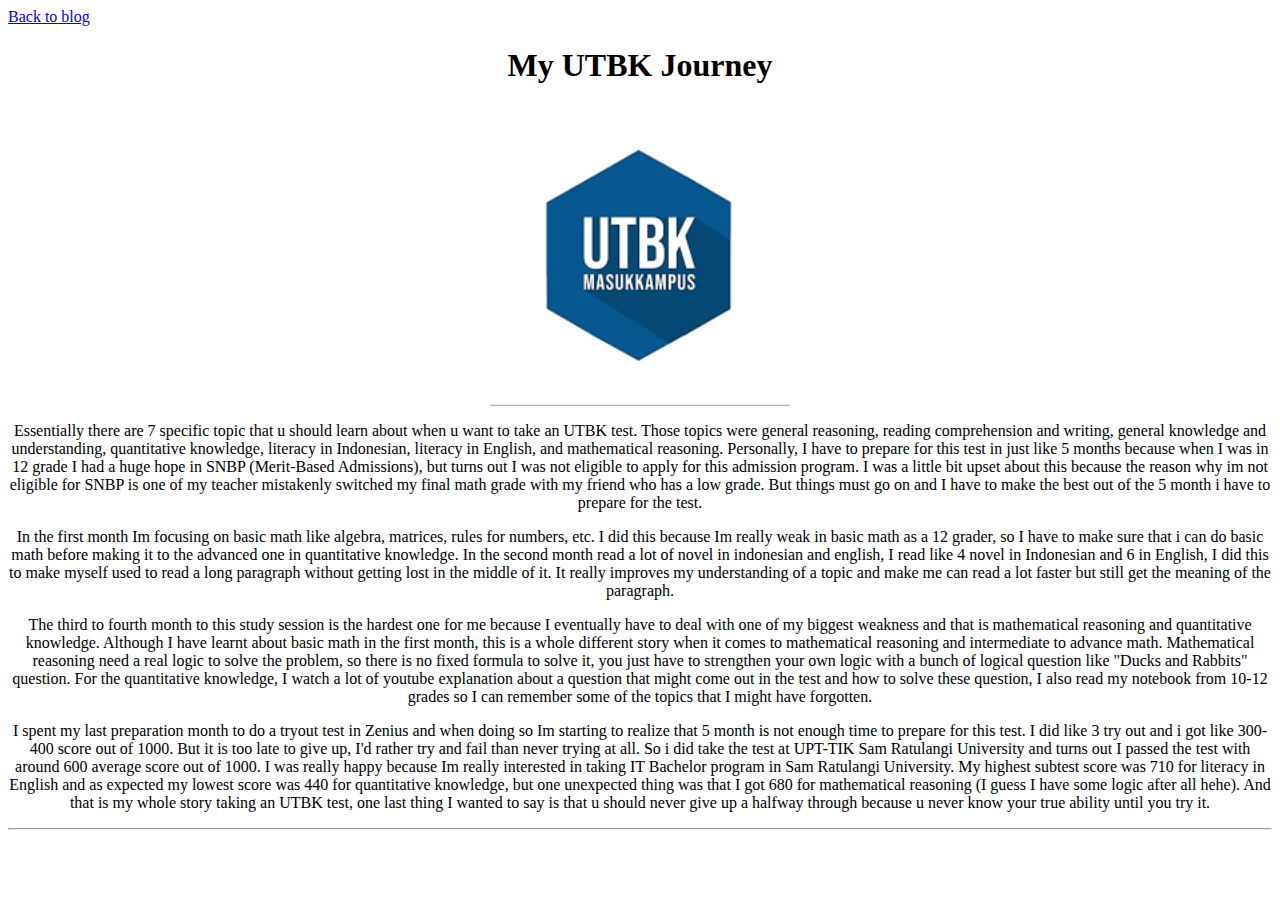
==== Article1.html @ 92f39251 "Init commit untuk memindahkan file-file html" ====
<!DOCTYPE html>
<html lang="en">
  <head>
    <meta charset="UTF-8" />
    <meta name="viewport" content="width=device-width, initial-scale=1.0" />
    <title>MyUTBKJourney</title>
  </head>
  <body>
    <a href="blog.html">Back to blog</a>
    <div align="center">
      <h1>My UTBK Journey</h1>
      <img
        src="Asset/Image/UtbkLogo.png"
        alt="UTBK"
        align="center"
        width="300"
      />

      <p>
        Essentially there are 7 specific topic that u should learn about when u
        want to take an UTBK test. Those topics were general reasoning, reading
        comprehension and writing, general knowledge and understanding,
        quantitative knowledge, literacy in Indonesian, literacy in English, and
        mathematical reasoning. Personally, I have to prepare for this test in
        just like 5 months because when I was in 12 grade I had a huge hope in
        SNBP (Merit-Based Admissions), but turns out I was not eligible to apply
        for this admission program. I was a little bit upset about this because
        the reason why im not eligible for SNBP is one of my teacher mistakenly
        switched my final math grade with my friend who has a low grade. But
        things must go on and I have to make the best out of the 5 month i have
        to prepare for the test.
      </p>

      <p>
        In the first month Im focusing on basic math like algebra, matrices,
        rules for numbers, etc. I did this because Im really weak in basic math
        as a 12 grader, so I have to make sure that i can do basic math before
        making it to the advanced one in quantitative knowledge. In the second
        month read a lot of novel in indonesian and english, I read like 4 novel
        in Indonesian and 6 in English, I did this to make myself used to read a
        long paragraph without getting lost in the middle of it. It really
        improves my understanding of a topic and make me can read a lot faster
        but still get the meaning of the paragraph.
      </p>

      <p>
        The third to fourth month to this study session is the hardest one for
        me because I eventually have to deal with one of my biggest weakness and
        that is mathematical reasoning and quantitative knowledge. Although I
        have learnt about basic math in the first month, this is a whole
        different story when it comes to mathematical reasoning and intermediate
        to advance math. Mathematical reasoning need a real logic to solve the
        problem, so there is no fixed formula to solve it, you just have to
        strengthen your own logic with a bunch of logical question like "Ducks
        and Rabbits" question. For the quantitative knowledge, I watch a lot of
        youtube explanation about a question that might come out in the test and
        how to solve these question, I also read my notebook from 10-12 grades
        so I can remember some of the topics that I might have forgotten.
      </p>

      <p>
        I spent my last preparation month to do a tryout test in Zenius and when
        doing so Im starting to realize that 5 month is not enough time to
        prepare for this test. I did like 3 try out and i got like 300-400 score
        out of 1000. But it is too late to give up, I'd rather try and fail than
        never trying at all. So i did take the test at UPT-TIK Sam Ratulangi
        University and turns out I passed the test with around 600 average score
        out of 1000. I was really happy because Im really interested in taking
        IT Bachelor program in Sam Ratulangi University. My highest subtest
        score was 710 for literacy in English and as expected my lowest score
        was 440 for quantitative knowledge, but one unexpected thing was that I
        got 680 for mathematical reasoning (I guess I have some logic after all
        hehe). And that is my whole story taking an UTBK test, one last thing I
        wanted to say is that u should never give up a halfway through because u
        never know your true ability until you try it.
      </p>

      <hr />
    </div>
  </body>
</html>
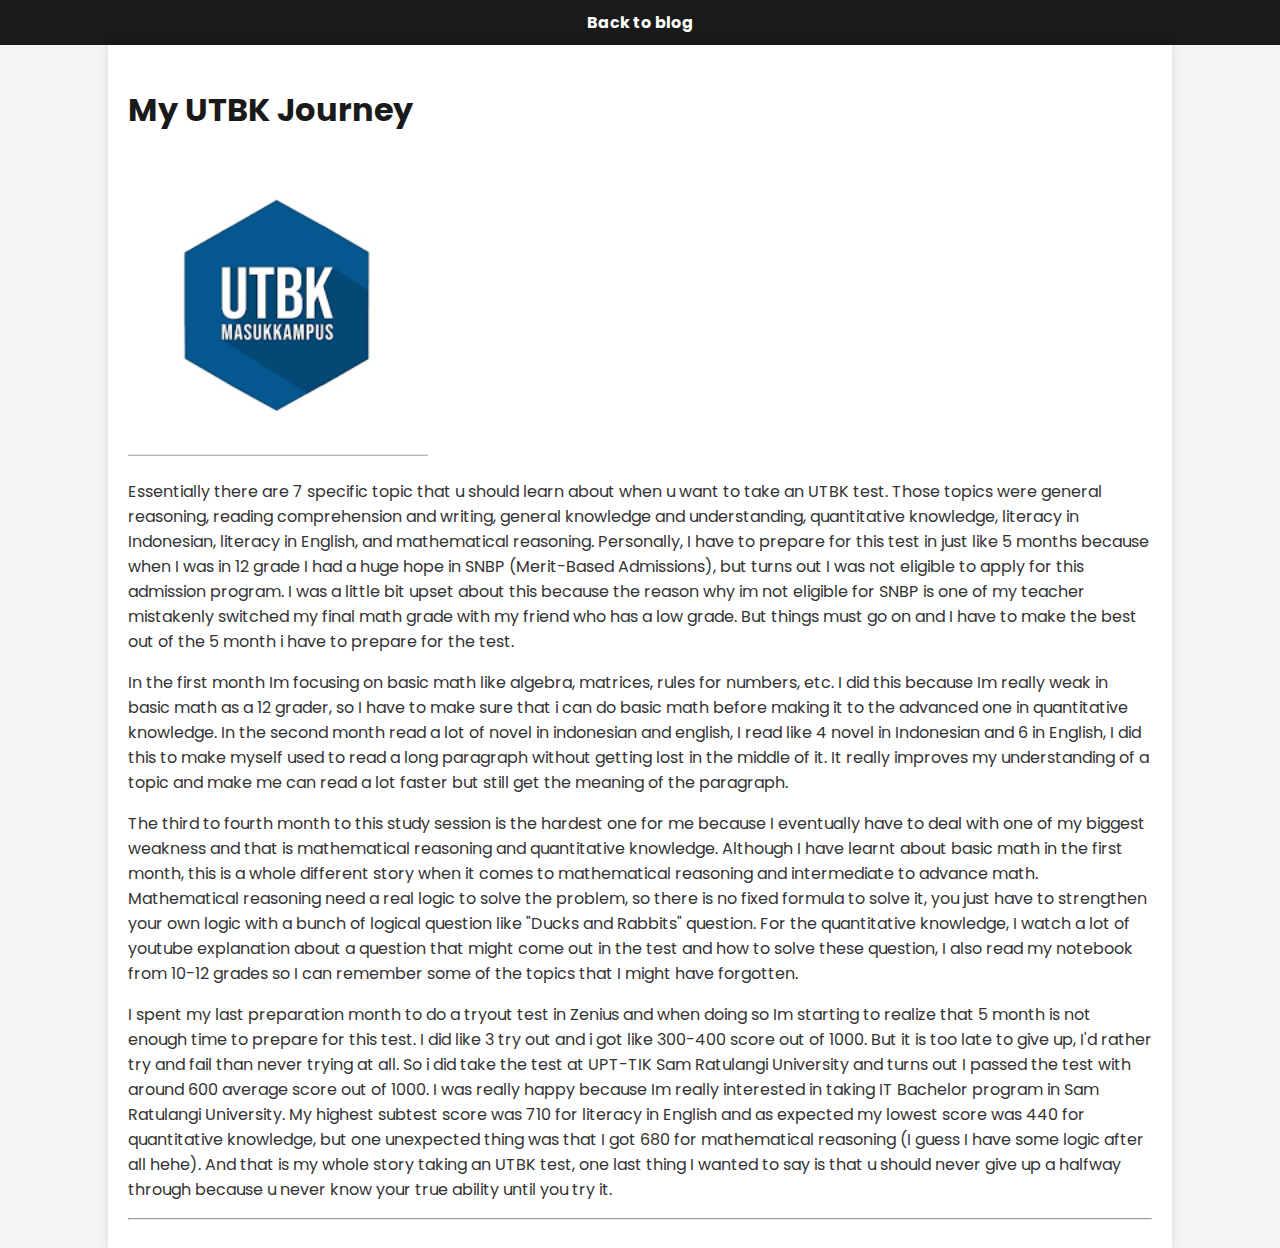
==== commit 3ac5f5da: "Menambahkan beberapa base untuk styling css kedepannya" ====
--- a/Article1.html
+++ b/Article1.html
@@ -1,81 +1,82 @@
 <!DOCTYPE html>
 <html lang="en">
-  <head>
+
+<head>
     <meta charset="UTF-8" />
     <meta name="viewport" content="width=device-width, initial-scale=1.0" />
-    <title>MyUTBKJourney</title>
-  </head>
-  <body>
-    <a href="blog.html">Back to blog</a>
-    <div align="center">
-      <h1>My UTBK Journey</h1>
-      <img
-        src="Asset/Image/UtbkLogo.png"
-        alt="UTBK"
-        align="center"
-        width="300"
-      />
+    <link rel="stylesheet" href="styles.css" />
+    <title>My UTBK Journey</title>
+</head>
 
-      <p>
-        Essentially there are 7 specific topic that u should learn about when u
-        want to take an UTBK test. Those topics were general reasoning, reading
-        comprehension and writing, general knowledge and understanding,
-        quantitative knowledge, literacy in Indonesian, literacy in English, and
-        mathematical reasoning. Personally, I have to prepare for this test in
-        just like 5 months because when I was in 12 grade I had a huge hope in
-        SNBP (Merit-Based Admissions), but turns out I was not eligible to apply
-        for this admission program. I was a little bit upset about this because
-        the reason why im not eligible for SNBP is one of my teacher mistakenly
-        switched my final math grade with my friend who has a low grade. But
-        things must go on and I have to make the best out of the 5 month i have
-        to prepare for the test.
-      </p>
+<body>
+    <nav>
+        <a href="blog.html">Back to blog</a>
+    </nav>
+    <div class="container">
+        <h1>My UTBK Journey</h1>
+        <img src="Asset/Image/UtbkLogo.png" alt="UTBK" width="300" />
 
-      <p>
-        In the first month Im focusing on basic math like algebra, matrices,
-        rules for numbers, etc. I did this because Im really weak in basic math
-        as a 12 grader, so I have to make sure that i can do basic math before
-        making it to the advanced one in quantitative knowledge. In the second
-        month read a lot of novel in indonesian and english, I read like 4 novel
-        in Indonesian and 6 in English, I did this to make myself used to read a
-        long paragraph without getting lost in the middle of it. It really
-        improves my understanding of a topic and make me can read a lot faster
-        but still get the meaning of the paragraph.
-      </p>
+        <p>
+            Essentially there are 7 specific topic that u should learn about when u
+            want to take an UTBK test. Those topics were general reasoning, reading
+            comprehension and writing, general knowledge and understanding,
+            quantitative knowledge, literacy in Indonesian, literacy in English, and
+            mathematical reasoning. Personally, I have to prepare for this test in
+            just like 5 months because when I was in 12 grade I had a huge hope in
+            SNBP (Merit-Based Admissions), but turns out I was not eligible to apply
+            for this admission program. I was a little bit upset about this because
+            the reason why im not eligible for SNBP is one of my teacher mistakenly
+            switched my final math grade with my friend who has a low grade. But
+            things must go on and I have to make the best out of the 5 month i have
+            to prepare for the test.
+        </p>
 
-      <p>
-        The third to fourth month to this study session is the hardest one for
-        me because I eventually have to deal with one of my biggest weakness and
-        that is mathematical reasoning and quantitative knowledge. Although I
-        have learnt about basic math in the first month, this is a whole
-        different story when it comes to mathematical reasoning and intermediate
-        to advance math. Mathematical reasoning need a real logic to solve the
-        problem, so there is no fixed formula to solve it, you just have to
-        strengthen your own logic with a bunch of logical question like "Ducks
-        and Rabbits" question. For the quantitative knowledge, I watch a lot of
-        youtube explanation about a question that might come out in the test and
-        how to solve these question, I also read my notebook from 10-12 grades
-        so I can remember some of the topics that I might have forgotten.
-      </p>
+        <p>
+            In the first month Im focusing on basic math like algebra, matrices,
+            rules for numbers, etc. I did this because Im really weak in basic math
+            as a 12 grader, so I have to make sure that i can do basic math before
+            making it to the advanced one in quantitative knowledge. In the second
+            month read a lot of novel in indonesian and english, I read like 4 novel
+            in Indonesian and 6 in English, I did this to make myself used to read a
+            long paragraph without getting lost in the middle of it. It really
+            improves my understanding of a topic and make me can read a lot faster
+            but still get the meaning of the paragraph.
+        </p>
 
-      <p>
-        I spent my last preparation month to do a tryout test in Zenius and when
-        doing so Im starting to realize that 5 month is not enough time to
-        prepare for this test. I did like 3 try out and i got like 300-400 score
-        out of 1000. But it is too late to give up, I'd rather try and fail than
-        never trying at all. So i did take the test at UPT-TIK Sam Ratulangi
-        University and turns out I passed the test with around 600 average score
-        out of 1000. I was really happy because Im really interested in taking
-        IT Bachelor program in Sam Ratulangi University. My highest subtest
-        score was 710 for literacy in English and as expected my lowest score
-        was 440 for quantitative knowledge, but one unexpected thing was that I
-        got 680 for mathematical reasoning (I guess I have some logic after all
-        hehe). And that is my whole story taking an UTBK test, one last thing I
-        wanted to say is that u should never give up a halfway through because u
-        never know your true ability until you try it.
-      </p>
+        <p>
+            The third to fourth month to this study session is the hardest one for
+            me because I eventually have to deal with one of my biggest weakness and
+            that is mathematical reasoning and quantitative knowledge. Although I
+            have learnt about basic math in the first month, this is a whole
+            different story when it comes to mathematical reasoning and intermediate
+            to advance math. Mathematical reasoning need a real logic to solve the
+            problem, so there is no fixed formula to solve it, you just have to
+            strengthen your own logic with a bunch of logical question like "Ducks
+            and Rabbits" question. For the quantitative knowledge, I watch a lot of
+            youtube explanation about a question that might come out in the test and
+            how to solve these question, I also read my notebook from 10-12 grades
+            so I can remember some of the topics that I might have forgotten.
+        </p>
 
-      <hr />
+        <p>
+            I spent my last preparation month to do a tryout test in Zenius and when
+            doing so Im starting to realize that 5 month is not enough time to
+            prepare for this test. I did like 3 try out and i got like 300-400 score
+            out of 1000. But it is too late to give up, I'd rather try and fail than
+            never trying at all. So i did take the test at UPT-TIK Sam Ratulangi
+            University and turns out I passed the test with around 600 average score
+            out of 1000. I was really happy because Im really interested in taking
+            IT Bachelor program in Sam Ratulangi University. My highest subtest
+            score was 710 for literacy in English and as expected my lowest score
+            was 440 for quantitative knowledge, but one unexpected thing was that I
+            got 680 for mathematical reasoning (I guess I have some logic after all
+            hehe). And that is my whole story taking an UTBK test, one last thing I
+            wanted to say is that u should never give up a halfway through because u
+            never know your true ability until you try it.
+        </p>
+
+        <hr />
     </div>
-  </body>
+</body>
+
 </html>
--- a/styles.css
+++ b/styles.css
@@ -0,0 +1,163 @@
+/* Import Google Fonts */
+@import url('https://fonts.googleapis.com/css2?family=Poppins:wght@400;700&display=swap');
+
+/* General Styles */
+body {
+    font-family: 'Poppins', sans-serif;
+    margin: 0;
+    padding: 0;
+    background-color: #f4f4f4;
+    color: #333;
+    display: flex;
+    flex-direction: column;
+    min-height: 100vh;
+}
+
+h1,
+h2,
+h3 {
+    color: #1a1a1a;
+}
+
+a {
+    text-decoration: none;
+    color: #3498db;
+}
+
+a:hover {
+    color: #2980b9;
+}
+
+/* Navigation Styles */
+nav {
+    background-color: #1a1a1a;
+    color: #fff;
+    padding: 10px 0;
+    text-align: center;
+}
+
+nav a {
+    margin: 0 15px;
+    color: #fff;
+    font-weight: bold;
+}
+
+nav a:hover {
+    color: #ddd;
+}
+
+/* Container Styles */
+.container {
+    width: 80%;
+    margin: 0 auto;
+    padding: 20px;
+    background-color: #fff;
+    box-shadow: 0 0 10px rgba(0, 0, 0, 0.1);
+    flex: 1;
+}
+
+/* Header Styles */
+header {
+    text-align: center;
+    padding: 50px 0;
+    background-color: #3498db;
+    color: #fff;
+}
+
+header h1 {
+    font-size: 2.5em;
+    margin-bottom: 10px;
+}
+
+header p {
+    font-size: 1.2em;
+    color: #f4f4f4;
+}
+
+/* Profile Image Styles */
+.profile-image {
+    width: 150px;
+    height: 150px;
+    border-radius: 50%;
+    margin: 20px auto;
+    display: block;
+    border: 5px solid #3498db;
+}
+
+/* Social Media Icons */
+.social-icons {
+    text-align: center;
+    margin-top: 20px;
+}
+
+.social-icons a {
+    margin: 0 10px;
+    color: #3498db;
+    font-size: 1.5em;
+}
+
+.social-icons a:hover {
+    color: #2980b9;
+}
+
+/* Footer Styles */
+footer {
+    text-align: center;
+    padding: 5px 0;
+    background-color: #1a1a1a;
+    color: #fff;
+    width: 100%;
+}
+
+/* Image Styles */
+img {
+    max-width: 100%;
+    height: auto;
+}
+
+/* Specific Page Styles */
+.about-me {
+    text-align: center;
+}
+
+.contact-info {
+    text-align: center;
+}
+
+.gallery {
+    display: flex;
+    flex-wrap: wrap;
+    justify-content: center;
+    gap: 20px;
+}
+
+.gallery .card {
+    border: 2px solid #000;
+    border-radius: 10px;
+    overflow: hidden;
+    flex: 1 1 calc(33.333% - 40px);
+    box-sizing: border-box;
+    display: flex;
+    align-items: center;
+    justify-content: center;
+    height: 200px;
+    /* Set a fixed height for all cards */
+}
+
+.gallery .card img {
+    max-width: 100%;
+    max-height: 100%;
+    object-fit: cover;
+}
+
+@media (max-width: 768px) {
+    .gallery .card {
+        flex: 1 1 calc(50% - 40px);
+    }
+}
+
+@media (max-width: 480px) {
+    .gallery .card {
+        flex: 1 1 calc(100% - 40px);
+    }
+}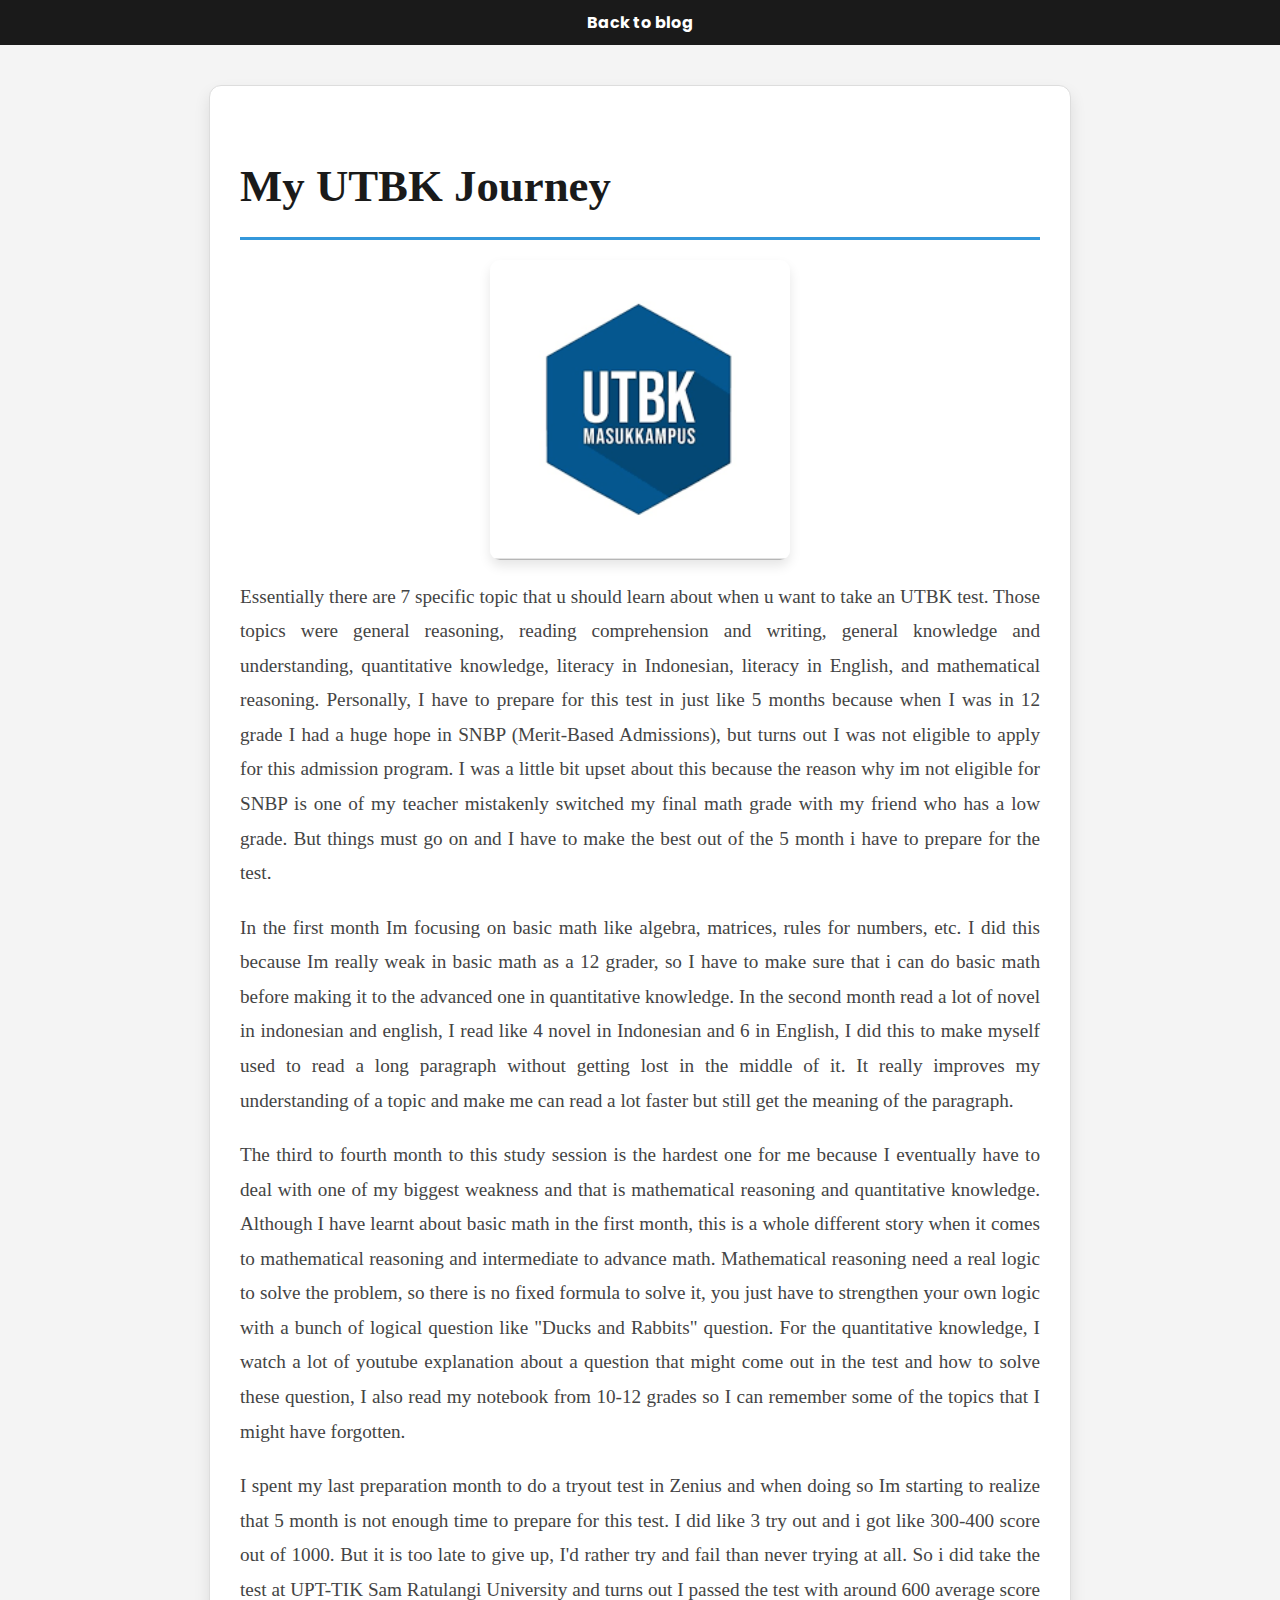
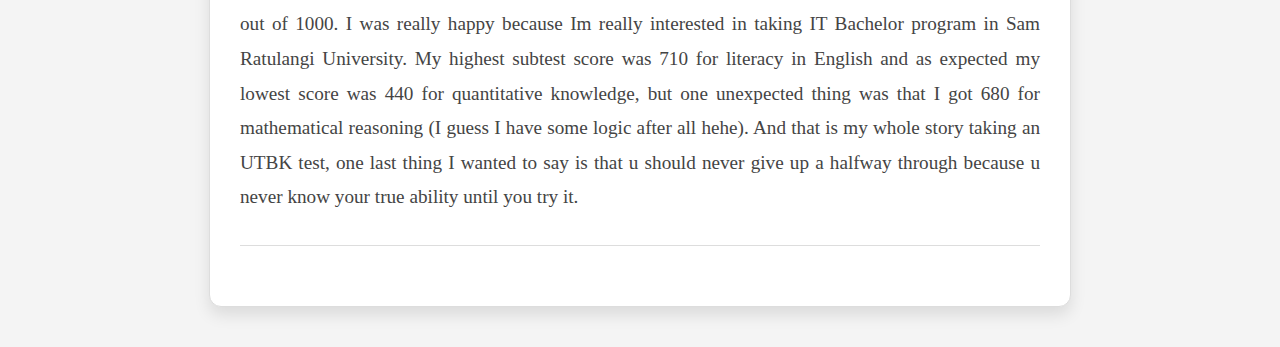
==== commit 5459c6c8: "Menambahkan style untuk article" ====
--- a/Article1.html
+++ b/Article1.html
@@ -1,82 +1,86 @@
 <!DOCTYPE html>
 <html lang="en">
+    <head>
+        <meta charset="UTF-8" />
+        <meta name="viewport" content="width=device-width, initial-scale=1.0" />
+        <link rel="stylesheet" href="styles.css" />
+        <title>My UTBK Journey</title>
+    </head>
 
-<head>
-    <meta charset="UTF-8" />
-    <meta name="viewport" content="width=device-width, initial-scale=1.0" />
-    <link rel="stylesheet" href="styles.css" />
-    <title>My UTBK Journey</title>
-</head>
+    <body>
+        <nav>
+            <a href="blog.html">Back to blog</a>
+        </nav>
+        <div class="article-container">
+            <h1>My UTBK Journey</h1>
+            <img src="Asset/Image/UtbkLogo.png" alt="UTBK" width="300" />
 
-<body>
-    <nav>
-        <a href="blog.html">Back to blog</a>
-    </nav>
-    <div class="container">
-        <h1>My UTBK Journey</h1>
-        <img src="Asset/Image/UtbkLogo.png" alt="UTBK" width="300" />
+            <p>
+                Essentially there are 7 specific topic that u should learn about
+                when u want to take an UTBK test. Those topics were general
+                reasoning, reading comprehension and writing, general knowledge
+                and understanding, quantitative knowledge, literacy in
+                Indonesian, literacy in English, and mathematical reasoning.
+                Personally, I have to prepare for this test in just like 5
+                months because when I was in 12 grade I had a huge hope in SNBP
+                (Merit-Based Admissions), but turns out I was not eligible to
+                apply for this admission program. I was a little bit upset about
+                this because the reason why im not eligible for SNBP is one of
+                my teacher mistakenly switched my final math grade with my
+                friend who has a low grade. But things must go on and I have to
+                make the best out of the 5 month i have to prepare for the test.
+            </p>
 
-        <p>
-            Essentially there are 7 specific topic that u should learn about when u
-            want to take an UTBK test. Those topics were general reasoning, reading
-            comprehension and writing, general knowledge and understanding,
-            quantitative knowledge, literacy in Indonesian, literacy in English, and
-            mathematical reasoning. Personally, I have to prepare for this test in
-            just like 5 months because when I was in 12 grade I had a huge hope in
-            SNBP (Merit-Based Admissions), but turns out I was not eligible to apply
-            for this admission program. I was a little bit upset about this because
-            the reason why im not eligible for SNBP is one of my teacher mistakenly
-            switched my final math grade with my friend who has a low grade. But
-            things must go on and I have to make the best out of the 5 month i have
-            to prepare for the test.
-        </p>
+            <p>
+                In the first month Im focusing on basic math like algebra,
+                matrices, rules for numbers, etc. I did this because Im really
+                weak in basic math as a 12 grader, so I have to make sure that i
+                can do basic math before making it to the advanced one in
+                quantitative knowledge. In the second month read a lot of novel
+                in indonesian and english, I read like 4 novel in Indonesian and
+                6 in English, I did this to make myself used to read a long
+                paragraph without getting lost in the middle of it. It really
+                improves my understanding of a topic and make me can read a lot
+                faster but still get the meaning of the paragraph.
+            </p>
 
-        <p>
-            In the first month Im focusing on basic math like algebra, matrices,
-            rules for numbers, etc. I did this because Im really weak in basic math
-            as a 12 grader, so I have to make sure that i can do basic math before
-            making it to the advanced one in quantitative knowledge. In the second
-            month read a lot of novel in indonesian and english, I read like 4 novel
-            in Indonesian and 6 in English, I did this to make myself used to read a
-            long paragraph without getting lost in the middle of it. It really
-            improves my understanding of a topic and make me can read a lot faster
-            but still get the meaning of the paragraph.
-        </p>
+            <p>
+                The third to fourth month to this study session is the hardest
+                one for me because I eventually have to deal with one of my
+                biggest weakness and that is mathematical reasoning and
+                quantitative knowledge. Although I have learnt about basic math
+                in the first month, this is a whole different story when it
+                comes to mathematical reasoning and intermediate to advance
+                math. Mathematical reasoning need a real logic to solve the
+                problem, so there is no fixed formula to solve it, you just have
+                to strengthen your own logic with a bunch of logical question
+                like "Ducks and Rabbits" question. For the quantitative
+                knowledge, I watch a lot of youtube explanation about a question
+                that might come out in the test and how to solve these question,
+                I also read my notebook from 10-12 grades so I can remember some
+                of the topics that I might have forgotten.
+            </p>
 
-        <p>
-            The third to fourth month to this study session is the hardest one for
-            me because I eventually have to deal with one of my biggest weakness and
-            that is mathematical reasoning and quantitative knowledge. Although I
-            have learnt about basic math in the first month, this is a whole
-            different story when it comes to mathematical reasoning and intermediate
-            to advance math. Mathematical reasoning need a real logic to solve the
-            problem, so there is no fixed formula to solve it, you just have to
-            strengthen your own logic with a bunch of logical question like "Ducks
-            and Rabbits" question. For the quantitative knowledge, I watch a lot of
-            youtube explanation about a question that might come out in the test and
-            how to solve these question, I also read my notebook from 10-12 grades
-            so I can remember some of the topics that I might have forgotten.
-        </p>
+            <p>
+                I spent my last preparation month to do a tryout test in Zenius
+                and when doing so Im starting to realize that 5 month is not
+                enough time to prepare for this test. I did like 3 try out and i
+                got like 300-400 score out of 1000. But it is too late to give
+                up, I'd rather try and fail than never trying at all. So i did
+                take the test at UPT-TIK Sam Ratulangi University and turns out
+                I passed the test with around 600 average score out of 1000. I
+                was really happy because Im really interested in taking IT
+                Bachelor program in Sam Ratulangi University. My highest subtest
+                score was 710 for literacy in English and as expected my lowest
+                score was 440 for quantitative knowledge, but one unexpected
+                thing was that I got 680 for mathematical reasoning (I guess I
+                have some logic after all hehe). And that is my whole story
+                taking an UTBK test, one last thing I wanted to say is that u
+                should never give up a halfway through because u never know your
+                true ability until you try it.
+            </p>
 
-        <p>
-            I spent my last preparation month to do a tryout test in Zenius and when
-            doing so Im starting to realize that 5 month is not enough time to
-            prepare for this test. I did like 3 try out and i got like 300-400 score
-            out of 1000. But it is too late to give up, I'd rather try and fail than
-            never trying at all. So i did take the test at UPT-TIK Sam Ratulangi
-            University and turns out I passed the test with around 600 average score
-            out of 1000. I was really happy because Im really interested in taking
-            IT Bachelor program in Sam Ratulangi University. My highest subtest
-            score was 710 for literacy in English and as expected my lowest score
-            was 440 for quantitative knowledge, but one unexpected thing was that I
-            got 680 for mathematical reasoning (I guess I have some logic after all
-            hehe). And that is my whole story taking an UTBK test, one last thing I
-            wanted to say is that u should never give up a halfway through because u
-            never know your true ability until you try it.
-        </p>
-
-        <hr />
-    </div>
-</body>
-
+            <hr />
+        </div>
+    </body>
 </html>
--- a/styles.css
+++ b/styles.css
@@ -1,9 +1,9 @@
 /* Import Google Fonts */
-@import url('https://fonts.googleapis.com/css2?family=Poppins:wght@400;700&display=swap');
+@import url("https://fonts.googleapis.com/css2?family=Poppins:wght@400;700&display=swap");
 
 /* General Styles */
 body {
-    font-family: 'Poppins', sans-serif;
+    font-family: "Poppins", sans-serif;
     margin: 0;
     padding: 0;
     background-color: #f4f4f4;
@@ -100,10 +100,63 @@
     color: #2980b9;
 }
 
+/* Skill Set Icons */
+.skill-set {
+    text-align: center;
+    margin-top: 50px;
+}
+
+.skill-set h3 {
+    font-size: 1.5em;
+    margin-bottom: 20px;
+    color: #1a1a1a;
+}
+
+.skill-set .skill {
+    position: relative;
+    display: inline-block;
+    margin: 0 15px;
+}
+
+.skill-set .skill img {
+    width: 60px;
+    height: 60px;
+    transition: transform 0.3s ease, box-shadow 0.3s ease;
+}
+
+.skill-set .skill:hover img {
+    transform: scale(1.1);
+    box-shadow: 0 0 10px rgba(0, 0, 0, 0.2);
+}
+
+.skill-set .skill .tooltip {
+    visibility: hidden;
+    width: 100px;
+    background-color: #333;
+    color: #fff;
+    text-align: center;
+    border-radius: 5px;
+    padding: 5px 0;
+    position: absolute;
+    z-index: 1;
+    bottom: 125%;
+    left: 50%;
+    margin-left: -50px;
+    opacity: 0;
+    transition: opacity 0.3s;
+}
+
+.skill-set .skill:hover .tooltip {
+    visibility: visible;
+    opacity: 1;
+}
+
 /* Footer Styles */
 footer {
     text-align: center;
-    padding: 5px 0;
+    align-items: center;
+    margin-top: 25px;
+    padding: 10px 0;
     background-color: #1a1a1a;
     color: #fff;
     width: 100%;
@@ -141,7 +194,7 @@
     align-items: center;
     justify-content: center;
     height: 200px;
-    /* Set a fixed height for all cards */
+    background-color: #f4f4f4;
 }
 
 .gallery .card img {
@@ -160,4 +213,164 @@
     .gallery .card {
         flex: 1 1 calc(100% - 40px);
     }
-}+}
+
+/* Blog Styles */
+.blog-container {
+    display: flex;
+    flex-direction: column;
+    gap: 20px;
+    padding: 20px;
+    align-items: center;
+}
+
+.blog-container > div {
+    width: 100%;
+    max-width: 600px;
+    background-color: #fff;
+    border: 1px solid #ddd;
+    border-radius: 10px;
+    box-shadow: 0 4px 6px rgba(0, 0, 0, 0.1);
+    padding: 20px;
+    text-align: center;
+    transition: transform 0.3s ease, box-shadow 0.3s ease;
+}
+
+.blog-container > div:hover {
+    transform: translateY(-5px);
+    box-shadow: 0 6px 10px rgba(0, 0, 0, 0.15);
+}
+
+.blog-container img {
+    max-width: 100%;
+    border-radius: 8px;
+    margin-bottom: 15px;
+}
+
+.blog-container h3 {
+    font-size: 1.2rem;
+    margin-bottom: 10px;
+    color: #333;
+}
+
+.blog-container p {
+    font-size: 0.9rem;
+    color: #555;
+    line-height: 1.5;
+}
+
+.blog-container a {
+    color: #3498db;
+    text-decoration: none;
+    font-weight: bold;
+}
+
+.blog-container a:hover {
+    text-decoration: underline;
+}
+
+/*Article Styles*/
+.article-container {
+    width: 100%;
+    max-width: 800px;
+    margin: 40px auto;
+    padding: 20px;
+    background-color: #fff;
+    border: 1px solid #ddd;
+    border-radius: 10px;
+    box-shadow: 0 4px 6px rgba(0, 0, 0, 0.1);
+    line-height: 1.8;
+    color: #333;
+}
+
+/*article Styles*/
+.article-container {
+    width: 100%;
+    max-width: 800px;
+    margin: 40px auto;
+    padding: 30px;
+    background-color: #ffffff;
+    border: 1px solid #ddd;
+    border-radius: 12px;
+    box-shadow: 0 8px 16px rgba(0, 0, 0, 0.1);
+    line-height: 1.8;
+    color: #333;
+    font-family: "Georgia", serif;
+}
+
+.article-container h1 {
+    font-size: 2.8rem;
+    margin-bottom: 20px;
+    color: #1a1a1a;
+    text-align: left;
+    font-weight: bold;
+    border-bottom: 3px solid #3498db;
+    padding-bottom: 10px;
+}
+
+.article-container img {
+    display: block;
+    max-width: 100%;
+    margin: 20px auto;
+    border-radius: 10px;
+    box-shadow: 0 6px 12px rgba(0, 0, 0, 0.1);
+}
+
+.article-container p {
+    font-size: 1.2rem;
+    margin-bottom: 20px;
+    color: #444;
+    text-align: justify;
+}
+
+.article-container hr {
+    border: none;
+    border-top: 1px solid #ddd;
+    margin: 30px 0;
+}
+
+.article-container a {
+    color: #3498db;
+    text-decoration: underline;
+    font-weight: bold;
+}
+
+.article-container a:hover {
+    color: #1a73e8;
+    text-decoration: none;
+}
+
+.article-meta {
+    font-size: 0.9rem;
+    color: #777;
+    margin-bottom: 20px;
+    text-align: left;
+    font-style: italic;
+}
+
+.article-meta span {
+    margin-right: 10px;
+}
+
+.article-container blockquote {
+    font-size: 1.3rem;
+    font-style: italic;
+    color: #555;
+    border-left: 4px solid #3498db;
+    padding-left: 15px;
+    margin: 20px 0;
+    background-color: #f9f9f9;
+    border-radius: 5px;
+}
+
+.article-container ul,
+.article-container ol {
+    margin: 20px 0;
+    padding-left: 40px;
+}
+
+.article-container ul li,
+.article-container ol li {
+    font-size: 1.1rem;
+    margin-bottom: 10px;
+}
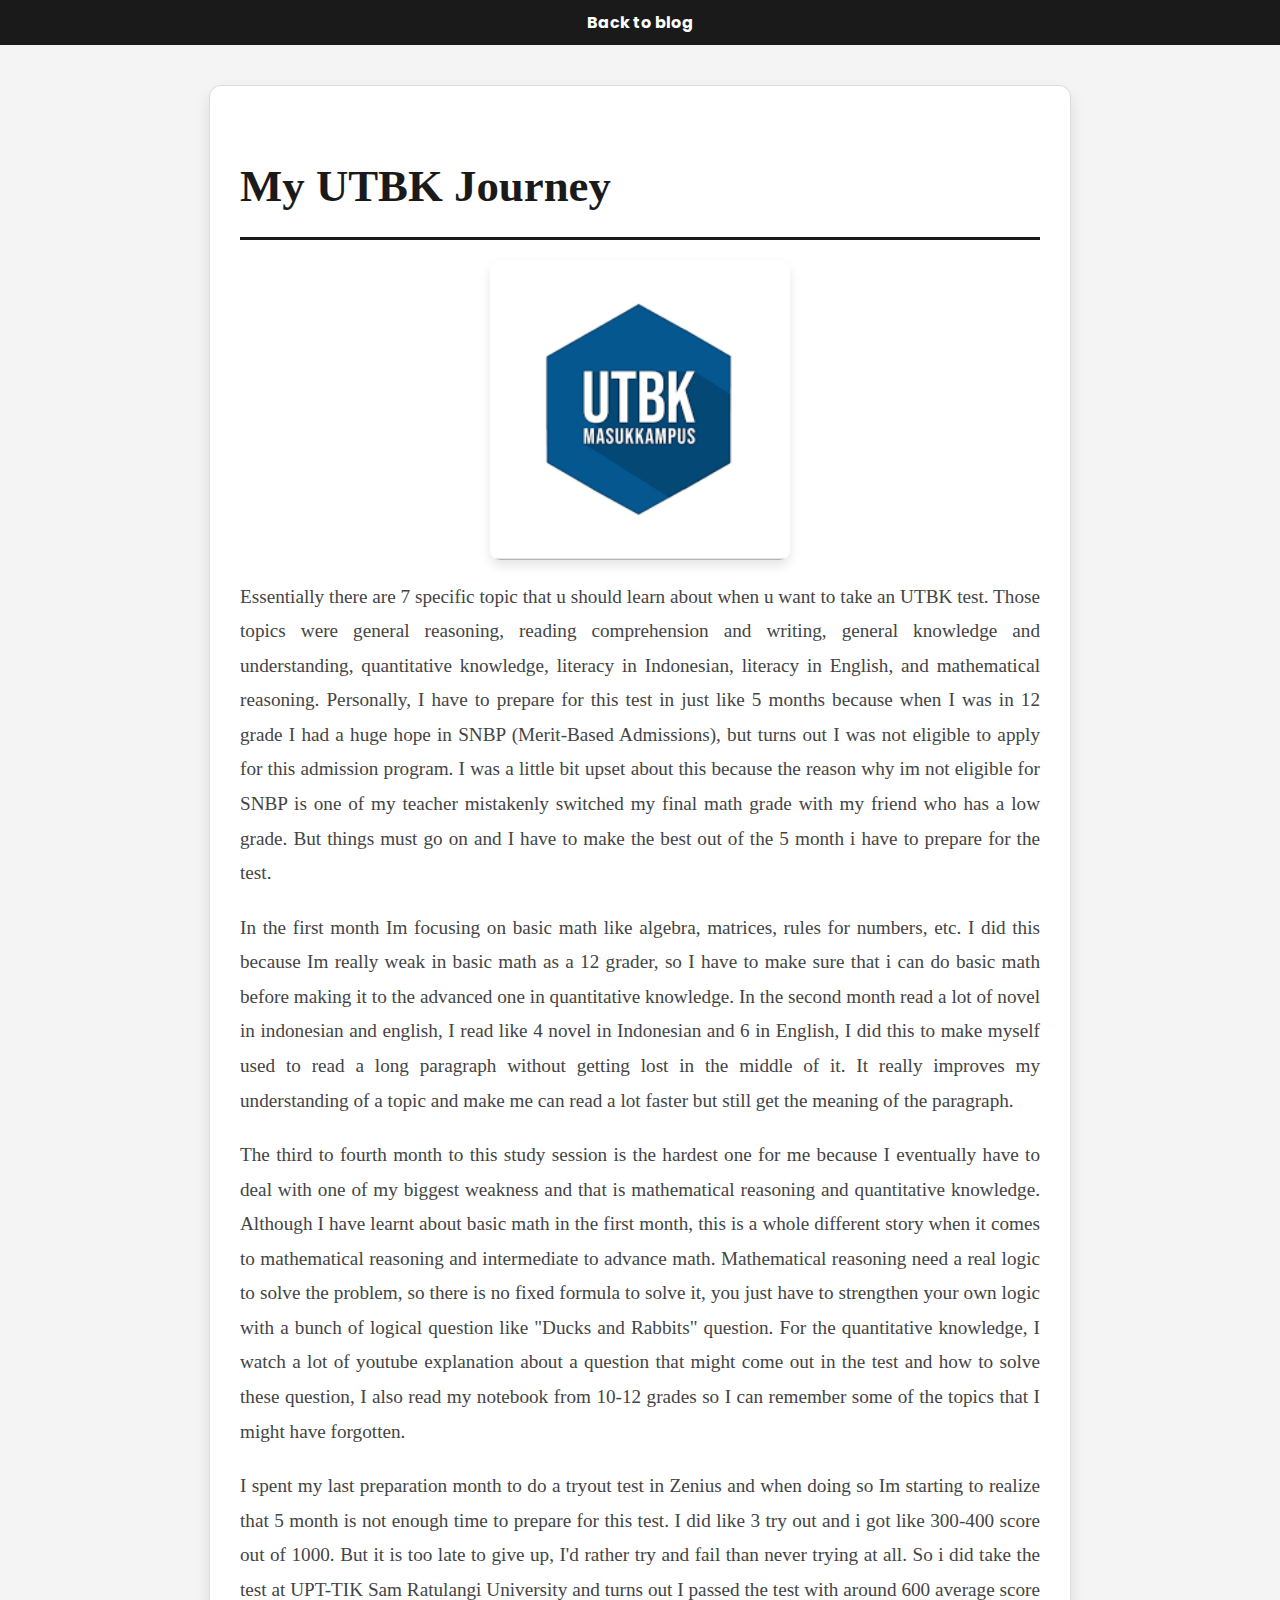
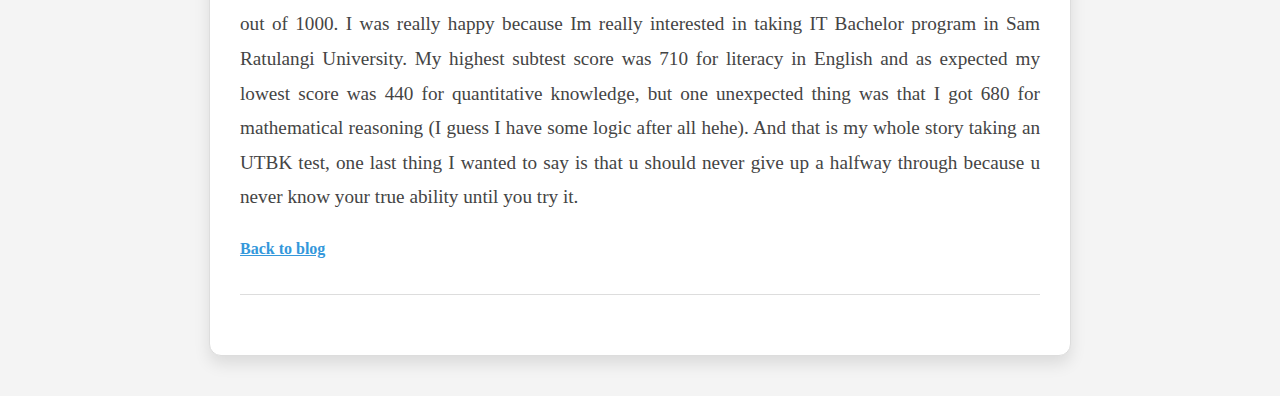
==== commit ef8dc232: "Memperbaiki style halaman gallery" ====
--- a/Article1.html
+++ b/Article1.html
@@ -80,6 +80,8 @@
                 true ability until you try it.
             </p>
 
+            <a href="blog.html">Back to blog</a>
+
             <hr />
         </div>
     </body>
--- a/styles.css
+++ b/styles.css
@@ -177,6 +177,7 @@
     text-align: center;
 }
 
+/* Gallery Styles */
 .gallery {
     display: flex;
     flex-wrap: wrap;
@@ -185,8 +186,8 @@
 }
 
 .gallery .card {
-    border: 2px solid #000;
-    border-radius: 10px;
+    border: 5px solid #1a1a1a; 
+    border-radius: 15px; 
     overflow: hidden;
     flex: 1 1 calc(33.333% - 40px);
     box-sizing: border-box;
@@ -194,13 +195,22 @@
     align-items: center;
     justify-content: center;
     height: 200px;
-    background-color: #f4f4f4;
+    background-color: #f4f4f4; 
+    transition: transform 0.3s ease, box-shadow 0.3s ease; 
+    box-shadow: 0 4px 6px rgba(0, 0, 0, 0.1); 
+}
+
+.gallery .card:hover {
+    transform: scale(1.05);
+    box-shadow: 0 8px 15px rgba(0, 0, 0, 0.2);
+    border-color: #3498db; 
 }
 
 .gallery .card img {
     max-width: 100%;
     max-height: 100%;
     object-fit: cover;
+    border-radius: 10px;
 }
 
 @media (max-width: 768px) {
@@ -304,7 +314,7 @@
     color: #1a1a1a;
     text-align: left;
     font-weight: bold;
-    border-bottom: 3px solid #3498db;
+    border-bottom: 3px solid #1a1a1a;
     padding-bottom: 10px;
 }
 
@@ -373,4 +383,4 @@
 .article-container ol li {
     font-size: 1.1rem;
     margin-bottom: 10px;
-}
+}